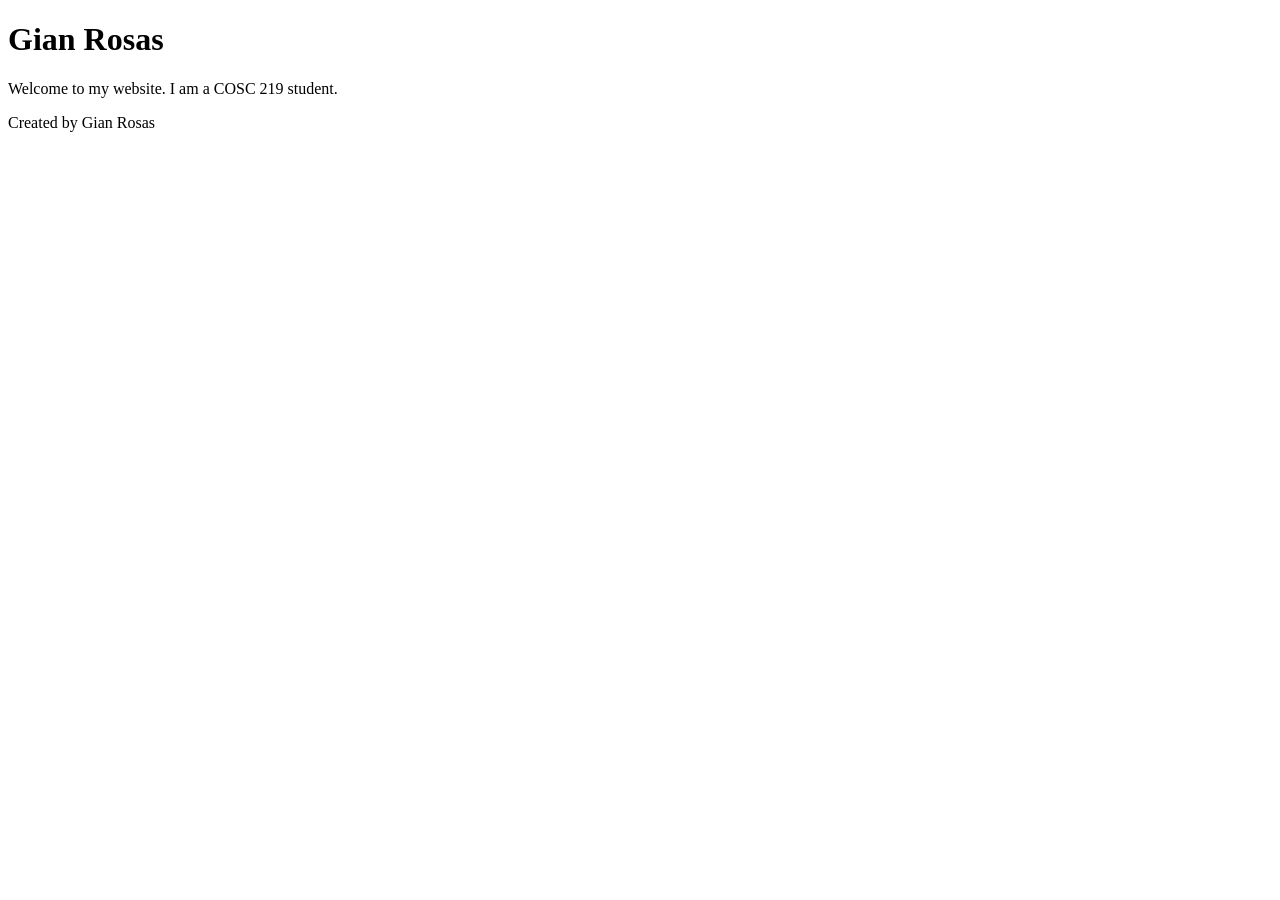
==== index.html @ 7883e43c "Add initial home page" ====
<!DOCTYPE html>
<html lang="en">
<head>
    <meta charset="UTF-8">
    <meta name="viewport" content="width=device-width, initial-scale=1.0">
    <title>My Portofolio</title>
</head>
<body>
    <header>
        <h1>Gian Rosas</h1>
    </header>
    <main>
        <p>Welcome to my website. I am a COSC 219 student.</p>
    </main>
    <footer>
        <p>Created by Gian Rosas</p>
    </footer>
</body>
</html>
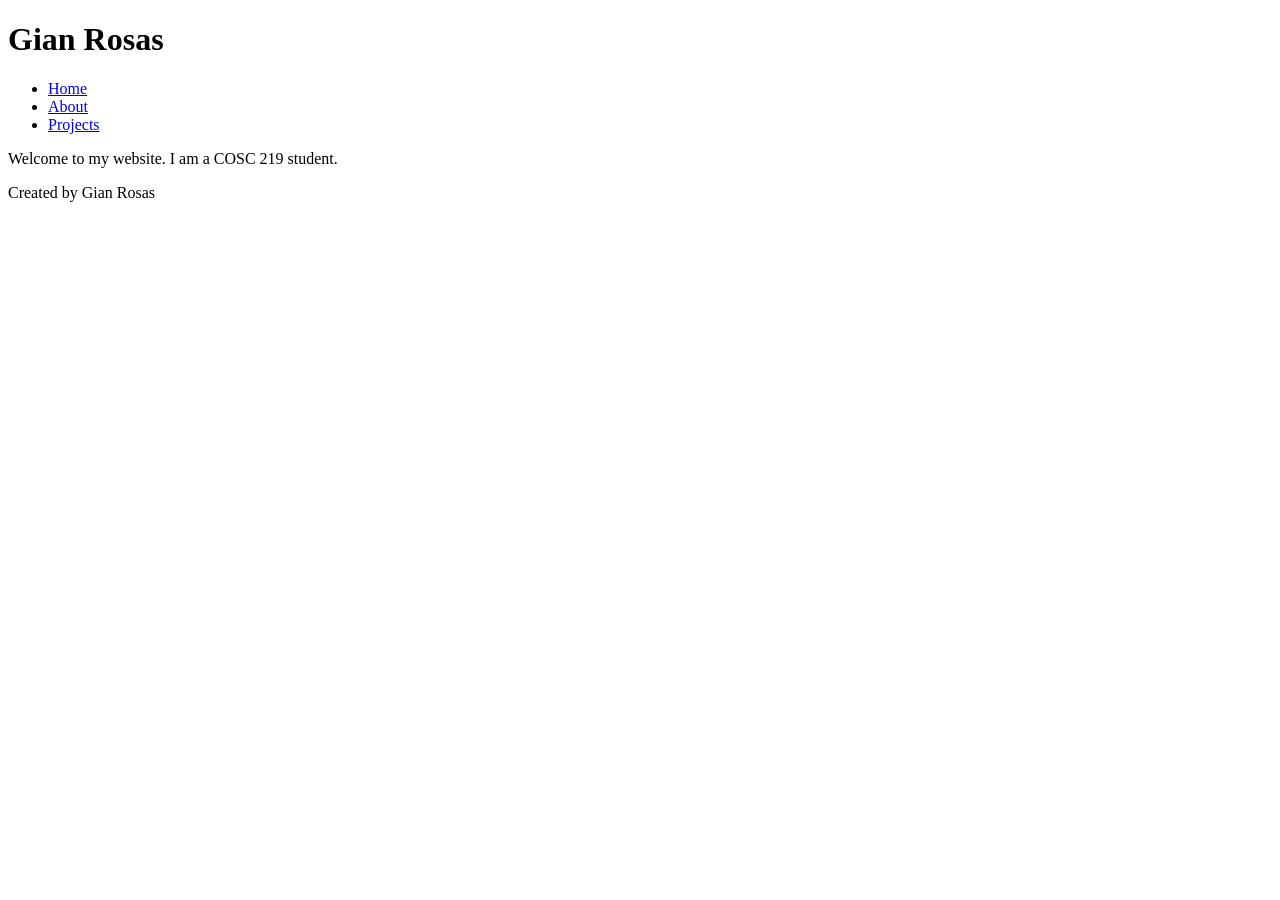
==== commit d22267cd: "Structure for Files .html (No Content)" ====
--- a/index.html
+++ b/index.html
@@ -8,6 +8,13 @@
 <body>
     <header>
         <h1>Gian Rosas</h1>
+        <nav>
+            <ul>
+                <li><a href="index.html">Home</a></li>
+                <li><a href="about.html">About</a></li>
+                <li><a href="projects.html">Projects</a></li>
+            </ul>
+        </nav>
     </header>
     <main>
         <p>Welcome to my website. I am a COSC 219 student.</p>
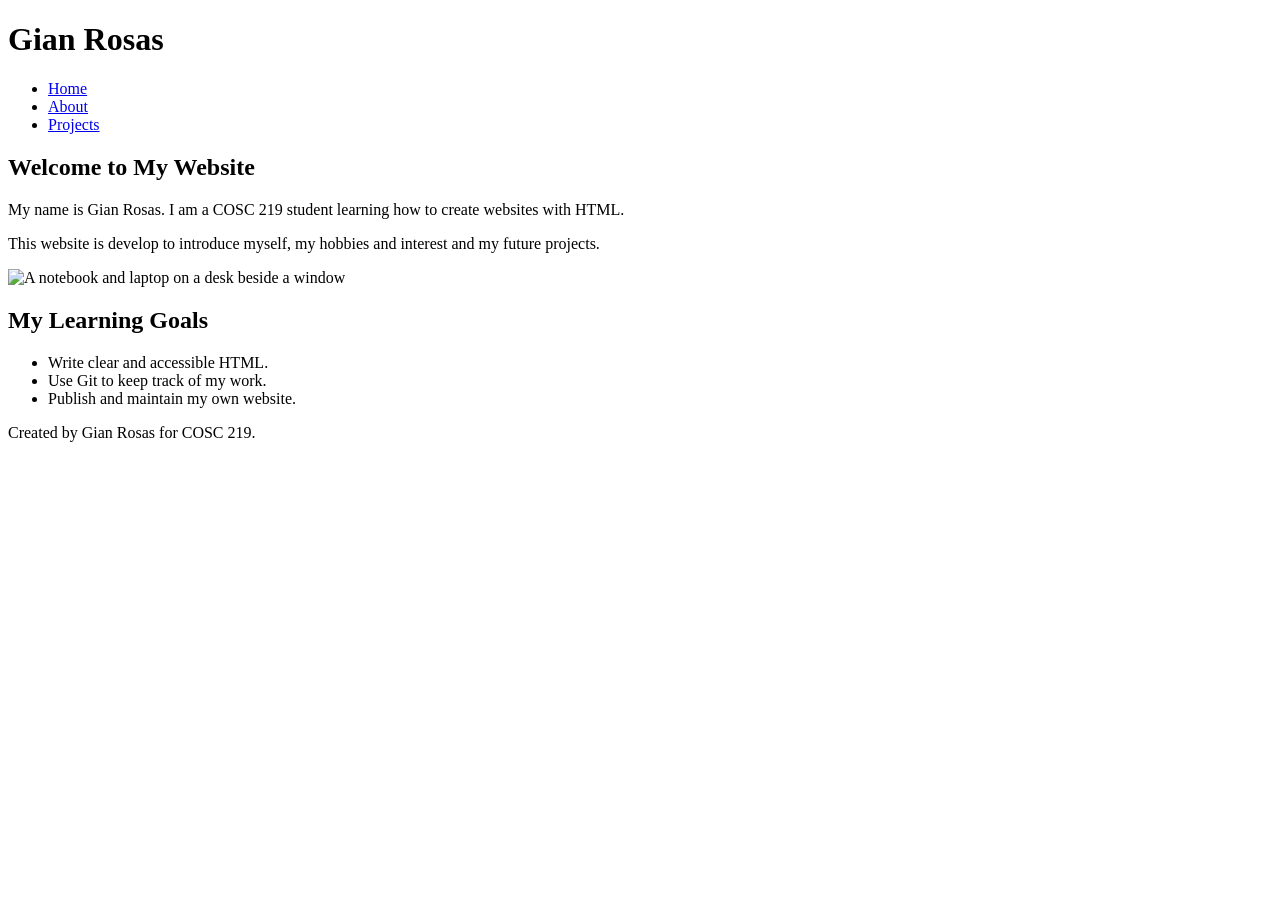
==== commit bb37e4ee: "Adding picture and finalizing the about.html" ====
--- a/index.html
+++ b/index.html
@@ -3,7 +3,7 @@
 <head>
     <meta charset="UTF-8">
     <meta name="viewport" content="width=device-width, initial-scale=1.0">
-    <title>My Portofolio</title>
+    <title>Home | Gian Rosas</title>
 </head>
 <body>
     <header>
@@ -16,11 +16,35 @@
             </ul>
         </nav>
     </header>
+
     <main>
-        <p>Welcome to my website. I am a COSC 219 student.</p>
+        <section>
+            <h2>Welcome to My Website</h2>
+            <p>
+                My name is Gian Rosas. I am a COSC 219 student
+                learning how to create websites with HTML.
+            </p>
+            <p>
+                This website is develop to introduce myself, my hobbies and interest and my future projects.
+            </p>
+
+            <!-- Replace the filename and alt text to match your photo. -->
+            <img src="images/home.jpg"
+                 alt="A notebook and laptop on a desk beside a window">
+        </section>
+
+        <section>
+            <h2>My Learning Goals</h2>
+            <ul>
+                <li>Write clear and accessible HTML.</li>
+                <li>Use Git to keep track of my work.</li>
+                <li>Publish and maintain my own website.</li>
+            </ul>
+        </section>
     </main>
+
     <footer>
-        <p>Created by Gian Rosas</p>
+        <p>Created by Gian Rosas for COSC 219.</p>
     </footer>
 </body>
 </html>
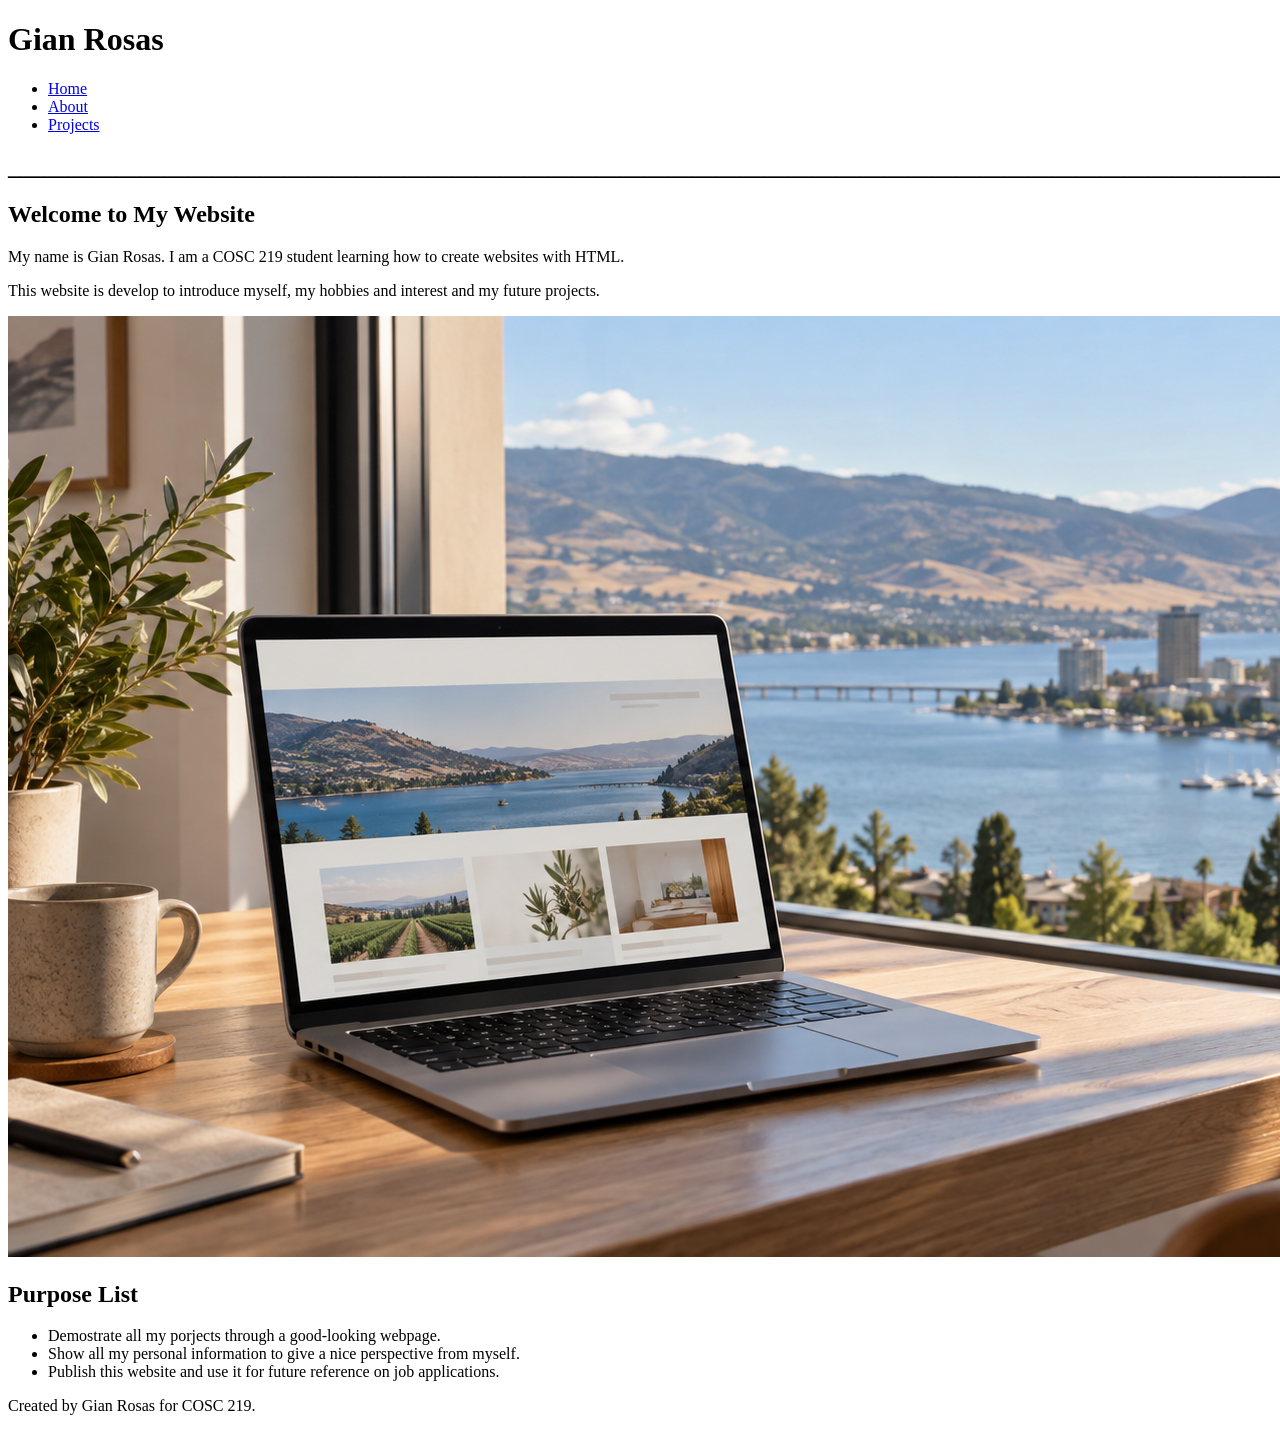
==== commit 4037096f: "Add index image and finish index.html" ====
--- a/index.html
+++ b/index.html
@@ -15,6 +15,7 @@
                 <li><a href="projects.html">Projects</a></li>
             </ul>
         </nav>
+        <h2>____________________________________________________________________________________________________________________________________________</h2>
     </header>
 
     <main>
@@ -29,16 +30,16 @@
             </p>
 
             <!-- Replace the filename and alt text to match your photo. -->
-            <img src="images/home.jpg"
-                 alt="A notebook and laptop on a desk beside a window">
+            <img src="images/FrontImage.png"
+                 alt="A Laptop next to window showing kelowna">
         </section>
 
         <section>
-            <h2>My Learning Goals</h2>
+            <h2>Purpose List</h2>
             <ul>
-                <li>Write clear and accessible HTML.</li>
-                <li>Use Git to keep track of my work.</li>
-                <li>Publish and maintain my own website.</li>
+                <li>Demostrate all my porjects through a good-looking webpage.</li>
+                <li>Show all my personal information to give a nice perspective from myself.</li>
+                <li>Publish this website and use it for future reference on job applications.</li>
             </ul>
         </section>
     </main>
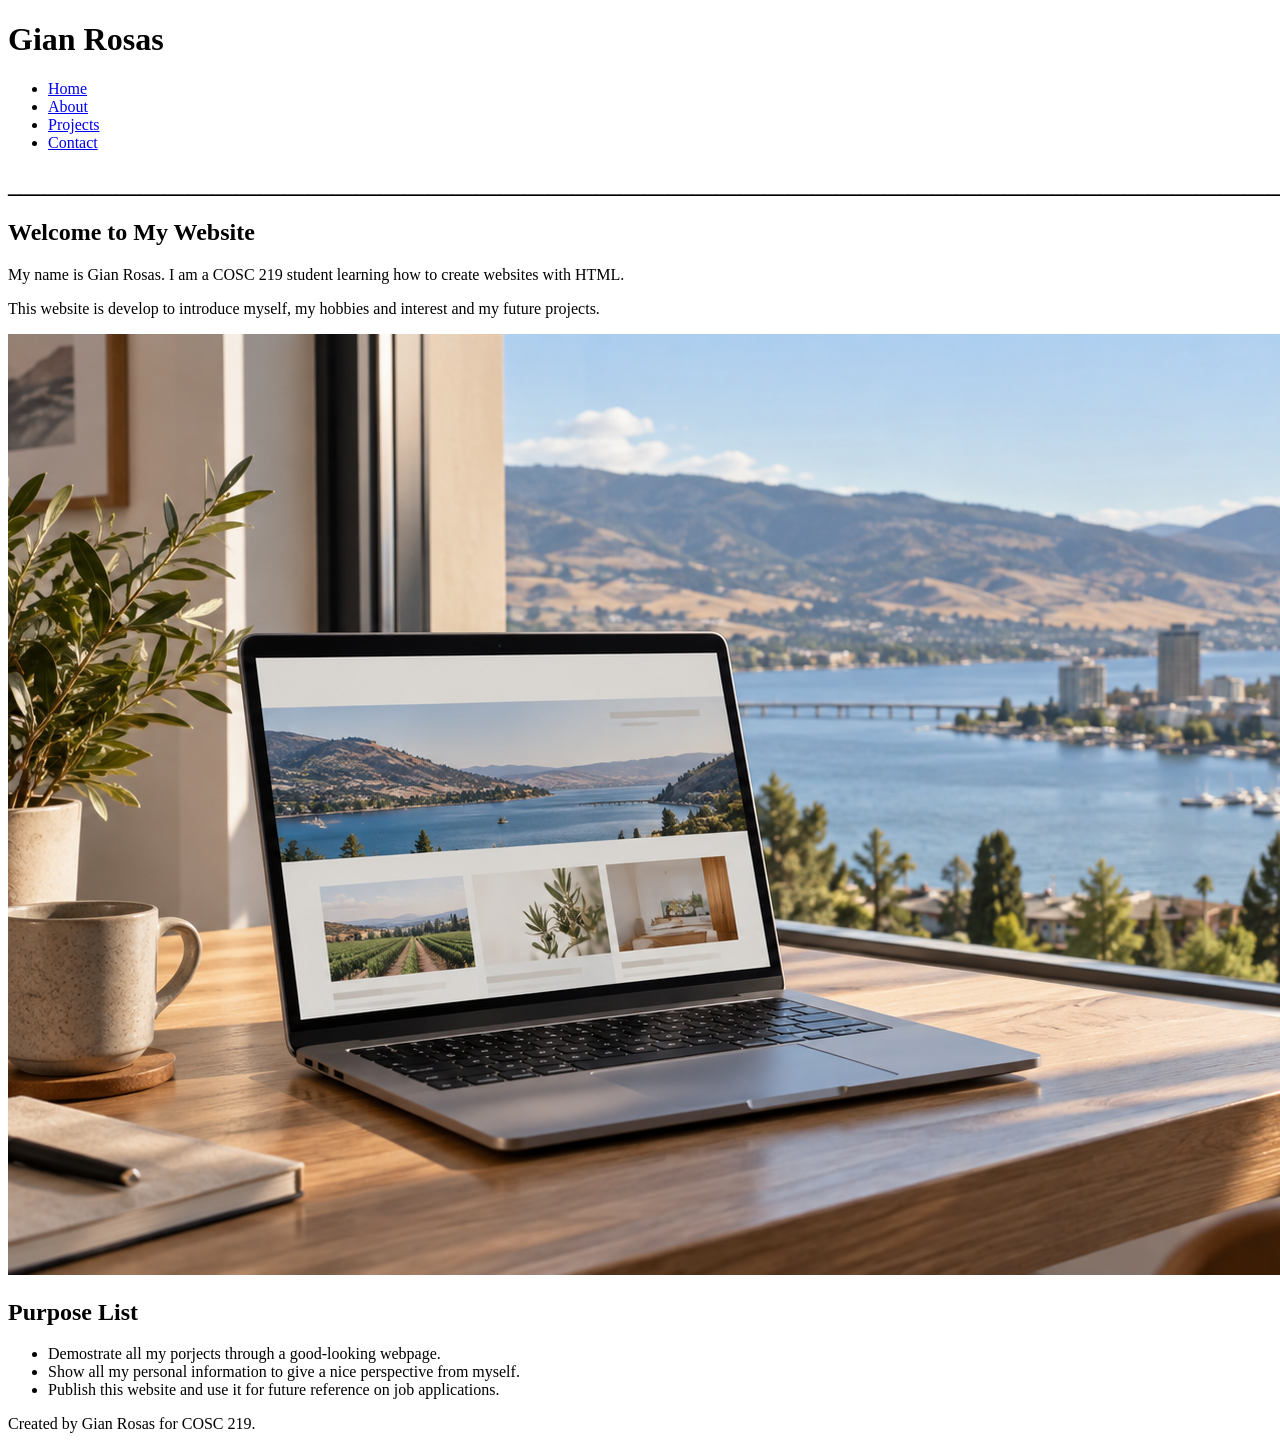
==== commit 044a421e: "Adding the Contact file to the nav" ====
--- a/index.html
+++ b/index.html
@@ -13,6 +13,7 @@
                 <li><a href="index.html">Home</a></li>
                 <li><a href="about.html">About</a></li>
                 <li><a href="projects.html">Projects</a></li>
+                <li><a href="contact.html">Contact</a></li>
             </ul>
         </nav>
         <h2>____________________________________________________________________________________________________________________________________________</h2>
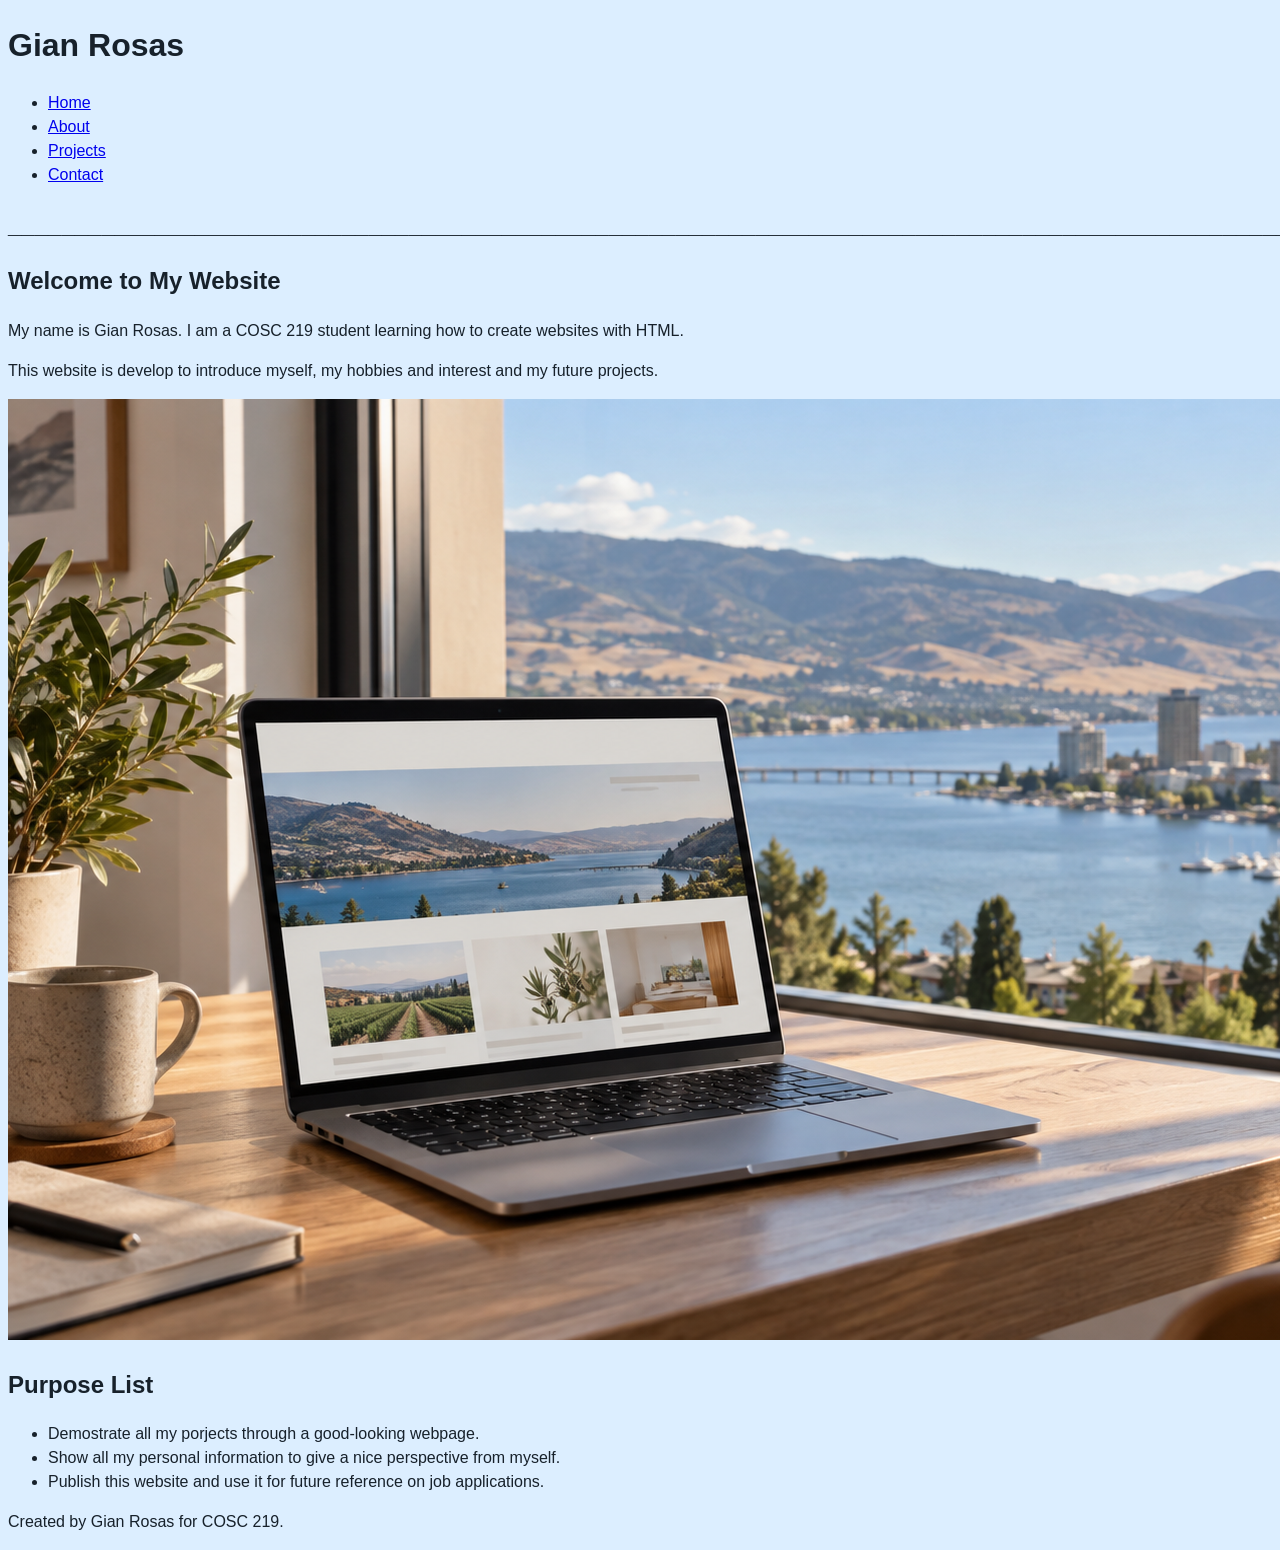
==== commit d148fa57: "Adding body and root styles" ====
--- a/index.html
+++ b/index.html
@@ -3,6 +3,7 @@
 <head>
     <meta charset="UTF-8">
     <meta name="viewport" content="width=device-width, initial-scale=1.0">
+    <link rel="stylesheet" href="css/styles.css">
     <title>Home | Gian Rosas</title>
 </head>
 <body>
--- a/css/styles.css
+++ b/css/styles.css
@@ -0,0 +1,15 @@
+:root {
+ --background: #DCEEFF;
+ --surface: #F7FBFF;
+ --brand: #3B82C4;
+ --text: #17212B;
+ --muted: #455A6B;
+ --space: 1rem;
+}
+
+body {
+    background-color: var(--background);
+    color: var(--text);
+    font-family:  Arial,Helvetica,sans-serif;
+    line-height: 1.5; 
+}
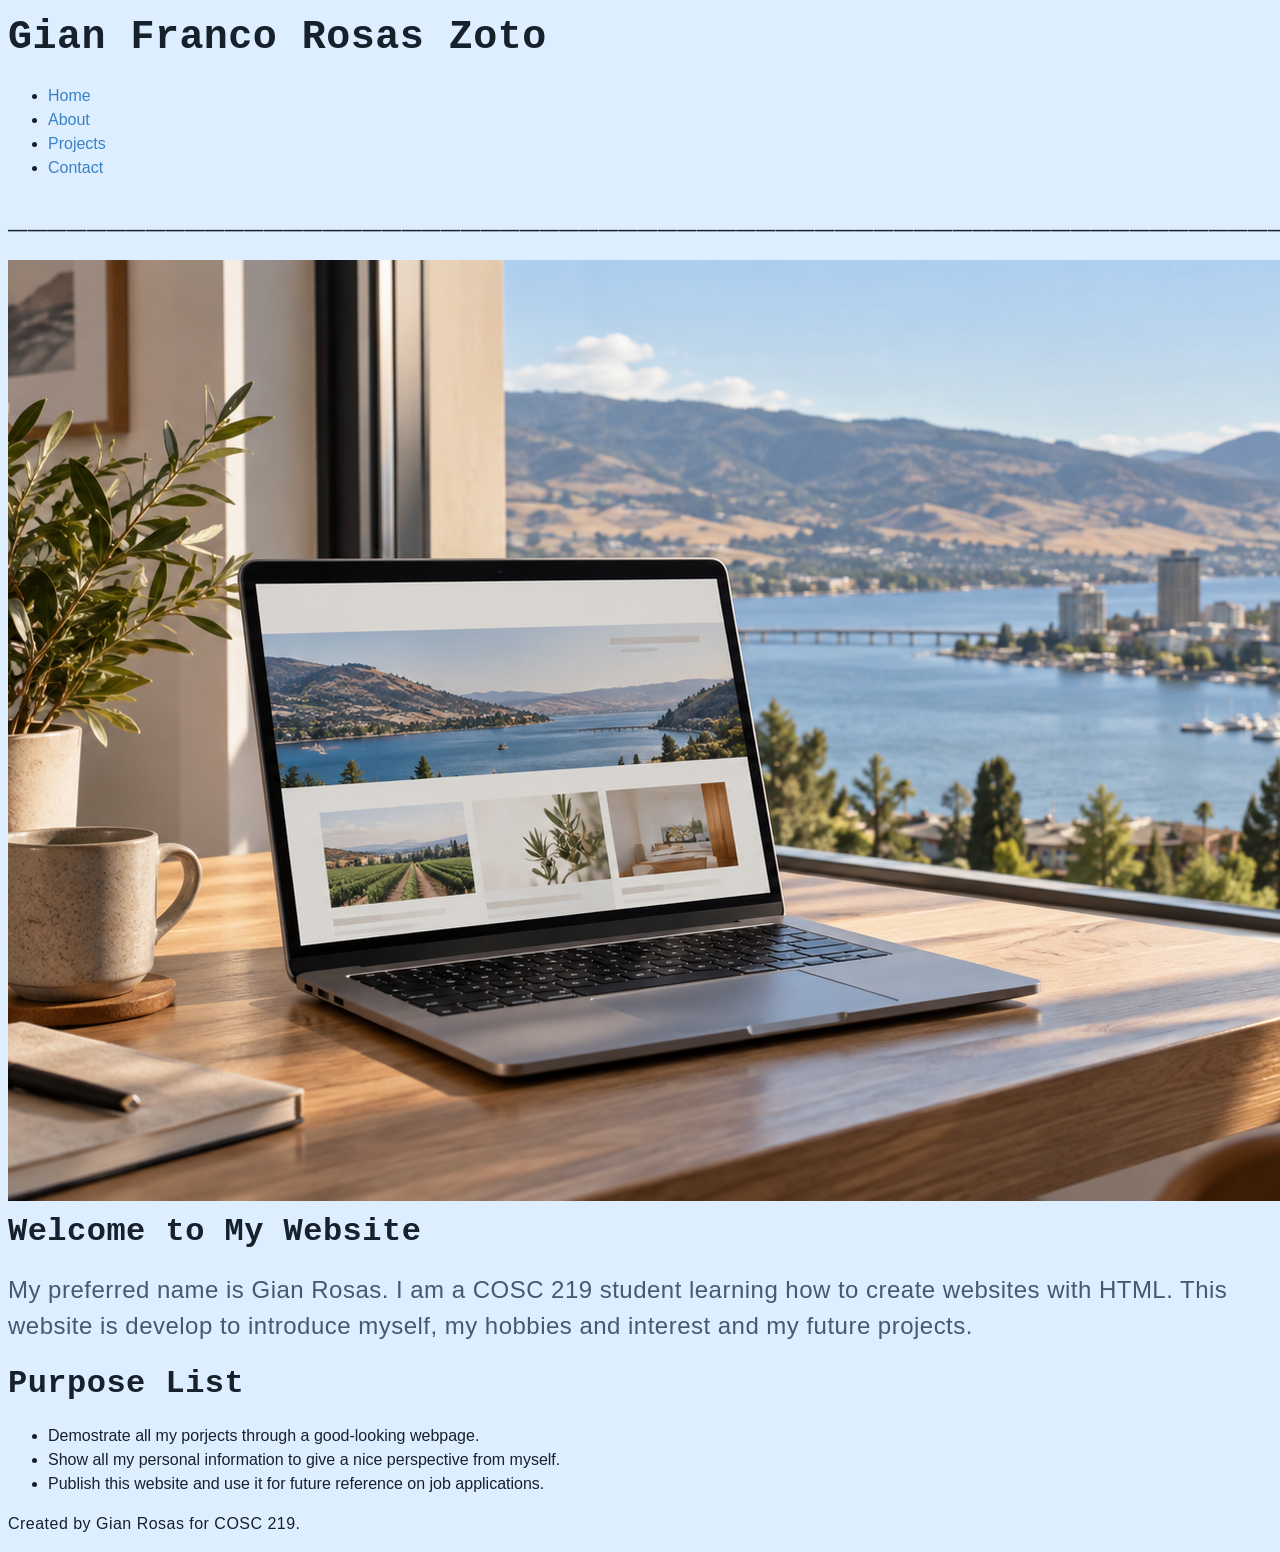
==== commit e9aa68d0: "Add basic style to text, links and TAB navigation" ====
--- a/index.html
+++ b/index.html
@@ -8,7 +8,7 @@
 </head>
 <body>
     <header>
-        <h1>Gian Rosas</h1>
+        <h1>Gian Franco Rosas Zoto</h1>
         <nav>
             <ul>
                 <li><a href="index.html">Home</a></li>
@@ -22,18 +22,15 @@
 
     <main>
         <section>
-            <h2>Welcome to My Website</h2>
-            <p>
-                My name is Gian Rosas. I am a COSC 219 student
-                learning how to create websites with HTML.
-            </p>
-            <p>
-                This website is develop to introduce myself, my hobbies and interest and my future projects.
-            </p>
-
-            <!-- Replace the filename and alt text to match your photo. -->
             <img src="images/FrontImage.png"
                  alt="A Laptop next to window showing kelowna">
+            <h2>Welcome to My Website</h2>
+            <p class="intro">
+                My preferred name is Gian Rosas. I am a COSC 219 student
+                learning how to create websites with HTML. This website 
+                is develop to introduce myself, my hobbies and interest 
+                and my future projects.
+            </p>
         </section>
 
         <section>
--- a/css/styles.css
+++ b/css/styles.css
@@ -12,4 +12,87 @@
     color: var(--text);
     font-family:  Arial,Helvetica,sans-serif;
     line-height: 1.5; 
+}
+
+h1 {
+    color: var(--text);
+    font-family: Consolas, "Courier New", monospace;
+    font-size: 2.5rem;
+    font-weight: 700;
+    letter-spacing: 0.03rem;
+    margin: 0 0 var(--space) 0;
+}
+
+h2 {
+    color: var(--text);
+    font-family: Consolas, "Courier New", monospace;
+    font-size: 2rem;
+    font-weight: 600;
+    letter-spacing: 0.03rem;
+    margin: 0 0 var(--space) 0;
+}
+
+p {
+    color: var(--text);
+    font-family: Arial,Helvetica,sans-serif;
+    font-size: 1rem;
+    font-weight: 400;
+    letter-spacing: 0.03rem;
+    margin: 0 0 var(--space) 0;
+}
+
+label, 
+legend {
+    color: var(--text);
+    font-family: Arial, Helvetica, sans-serif;
+    font-size: 0.95rem;
+    font-weight: 600;
+    letter-spacing: 0.02rem;
+}
+
+a {
+    color: var(--brand);
+    font-weight: 500;
+    text-decoration-line: none;
+}
+
+a:focus{
+    outline: 2px solid var(--brand);
+    outline-offset: 2px;
+}
+
+nav a:hover {
+    color: var(--brand);
+    text-decoration: underline;
+    font-weight: 600;
+}
+
+section a:hover, 
+p a:hover {
+    color: var(--brand);
+    text-decoration: underline;
+    font-weight: 600;
+}
+
+.intro {
+    color: var(--muted);
+    font-size: 1.5rem;
+    font-weight: 200;
+}
+
+input[type="email"] {
+    border: 2px solid var(--brand);
+    background-color: var(--surface);
+}
+
+input:focus,
+select:focus,
+textarea:focus,
+button:focus {
+    outline: 2px solid var(--brand);
+    outline-offset: 2px;
+}
+
+* {
+    box-sizing: border-box;
 }
